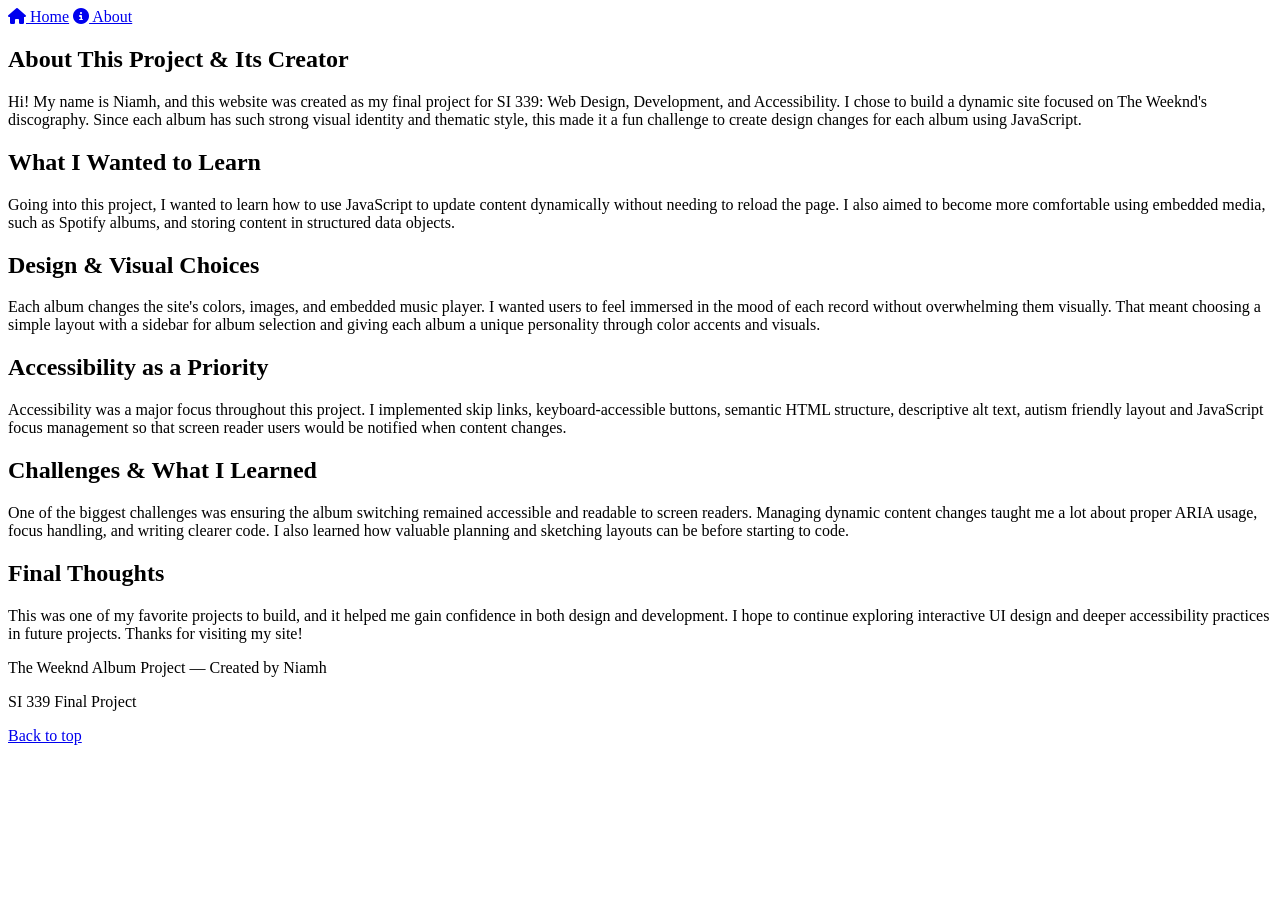
==== about.html @ 071a37e8 "about" ====
<!DOCTYPE html>
<html lang="en">
<head>
    <meta charset="UTF-8">
    <meta name="viewport" content="width=device-width, initial-scale=1.0">
    <title>About This Project</title>
    <link rel="stylesheet" href="https://cdnjs.cloudflare.com/ajax/libs/font-awesome/6.5.0/css/all.min.css">
    <link rel="stylesheet" href="css/style.css">
</head>

<body>
    <a class="skip-link" href="#main-content">Skip to main content</a>

    <nav id="navigation" aria-label="Main navigation">
        <a href="index.html"><i class="fa-solid fa-house"></i> Home</a>
        <a href="about.html" aria-current="page"><i class="fa-solid fa-circle-info"></i> About</a>
    </nav>

    <main id="main-content" tabindex="-1">

        <section class="about-section">
            <h1>About This Project & Its Creator</h1>

            <p>
                Hi! My name is Niamh, and this website was created as my final project for SI 339: Web Design, Development, and Accessibility.
                I chose to build a dynamic site focused on The Weeknd's discography. 
                Since each album has such strong visual identity and thematic style, this
                made it a fun challenge to create design changes for each album using JavaScript.
            </p>
        </section>

        <section class="about-section">
            <h2>What I Wanted to Learn</h2>
            <p>
                Going into this project, I wanted to learn how to use JavaScript to update content dynamically without needing to reload the page.
                I also aimed to become more comfortable using embedded media, such as Spotify albums, and storing content in structured data objects.
            </p>
        </section>

        <section class="about-section">
            <h2>Design & Visual Choices</h2>
            <p>
                Each album changes the site's colors, images, and embedded music player. 
                I wanted users to feel immersed in the mood of each record without overwhelming them visually.
                That meant choosing a simple layout with a sidebar for album selection and giving each album a unique personality
                through color accents and visuals.
            </p>
        </section>

        <section class="about-section">
            <h2>Accessibility as a Priority</h2>
            <p>
                Accessibility was a major focus throughout this project.
                I implemented skip links, keyboard-accessible buttons, semantic HTML structure, descriptive alt text, autism friendly layout and
                JavaScript focus management so that screen reader users would be notified when content changes.
            </p>
        </section>

        <section class="about-section">
            <h2>Challenges & What I Learned</h2>
            <p>
                One of the biggest challenges was ensuring the album switching remained accessible and readable to screen readers.
                Managing dynamic content changes taught me a lot about proper ARIA usage, focus handling, and writing clearer code.
                I also learned how valuable planning and sketching layouts can be before starting to code.
            </p>
        </section>

        <section class="about-section">
            <h2>Final Thoughts</h2>
            <p>
                This was one of my favorite projects to build, and it helped me gain confidence in both design and development.
                I hope to continue exploring interactive UI design and deeper accessibility practices in future projects.
                Thanks for visiting my site!
            </p>
        </section>

    </main>

    <!-- Footer -->
    <footer class="site-footer">
        <p>The Weeknd Album Project — Created by Niamh</p>
        <p>SI 339 Final Project</p>
        <a href="#navigation">Back to top</a>
    </footer>

</body>
</html>
---- css/style.css ----
/* skip link */
.skip-link {
    position: absolute;
    left: -999px;
    top: 10px;
    background: #000;
    color: #fff;
    padding: 10px;
    border-radius: 4px;
    z-index: 1000;
}

.skip-link:focus {
    left: 10px;
}
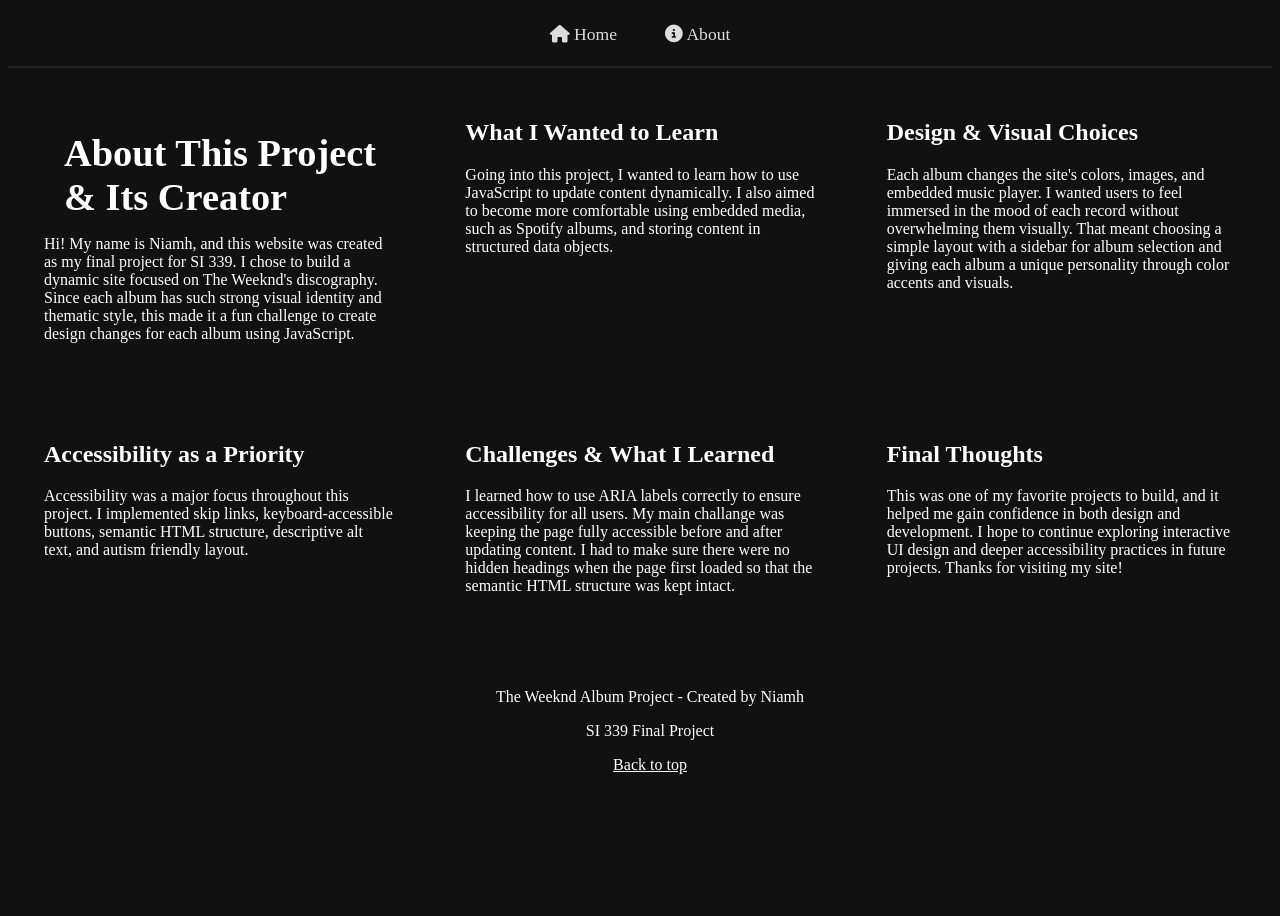
==== commit ede17af5: "done" ====
--- a/about.html
+++ b/about.html
@@ -3,82 +3,84 @@
 <head>
     <meta charset="UTF-8">
     <meta name="viewport" content="width=device-width, initial-scale=1.0">
-    <title>About This Project</title>
+    <title>About this Project</title>
     <link rel="stylesheet" href="https://cdnjs.cloudflare.com/ajax/libs/font-awesome/6.5.0/css/all.min.css">
     <link rel="stylesheet" href="css/style.css">
+    <link rel="stylesheet" href="css/responsive.css">
+    <link rel="shortcut icon" href="images/favicon.ico" type="image/x-icon">
 </head>
 
 <body>
-    <a class="skip-link" href="#main-content">Skip to main content</a>
+    <a class="skip-link" href="#main-content-about">Skip to main content</a>
 
     <nav id="navigation" aria-label="Main navigation">
         <a href="index.html"><i class="fa-solid fa-house"></i> Home</a>
         <a href="about.html" aria-current="page"><i class="fa-solid fa-circle-info"></i> About</a>
     </nav>
 
-    <main id="main-content" tabindex="-1">
+    <main id="main-content-about" tabindex="-1">
+        <div class="about-grid">
 
-        <section class="about-section">
-            <h1>About This Project & Its Creator</h1>
+            <section class="about-section">
+                <h1>About This Project & Its Creator</h1>
 
-            <p>
-                Hi! My name is Niamh, and this website was created as my final project for SI 339: Web Design, Development, and Accessibility.
-                I chose to build a dynamic site focused on The Weeknd's discography. 
-                Since each album has such strong visual identity and thematic style, this
-                made it a fun challenge to create design changes for each album using JavaScript.
-            </p>
-        </section>
+                <p>
+                    Hi! My name is Niamh, and this website was created as my final project for SI 339.
+                    I chose to build a dynamic site focused on The Weeknd's discography. 
+                    Since each album has such strong visual identity and thematic style, this
+                    made it a fun challenge to create design changes for each album using JavaScript.
+                </p>
+            </section>
 
-        <section class="about-section">
-            <h2>What I Wanted to Learn</h2>
-            <p>
-                Going into this project, I wanted to learn how to use JavaScript to update content dynamically without needing to reload the page.
-                I also aimed to become more comfortable using embedded media, such as Spotify albums, and storing content in structured data objects.
-            </p>
-        </section>
+            <section class="about-section">
+                <h2>What I Wanted to Learn</h2>
+                <p>
+                    Going into this project, I wanted to learn how to use JavaScript to update content dynamically.
+                    I also aimed to become more comfortable using embedded media, such as Spotify albums, and storing content in structured data objects.
+                </p>
+            </section>
 
-        <section class="about-section">
-            <h2>Design & Visual Choices</h2>
-            <p>
-                Each album changes the site's colors, images, and embedded music player. 
-                I wanted users to feel immersed in the mood of each record without overwhelming them visually.
-                That meant choosing a simple layout with a sidebar for album selection and giving each album a unique personality
-                through color accents and visuals.
-            </p>
-        </section>
+            <section class="about-section">
+                <h2>Design & Visual Choices</h2>
+                <p>
+                    Each album changes the site's colors, images, and embedded music player. 
+                    I wanted users to feel immersed in the mood of each record without overwhelming them visually.
+                    That meant choosing a simple layout with a sidebar for album selection and giving each album a unique personality
+                    through color accents and visuals.
+                </p>
+            </section>
 
-        <section class="about-section">
-            <h2>Accessibility as a Priority</h2>
-            <p>
-                Accessibility was a major focus throughout this project.
-                I implemented skip links, keyboard-accessible buttons, semantic HTML structure, descriptive alt text, autism friendly layout and
-                JavaScript focus management so that screen reader users would be notified when content changes.
-            </p>
-        </section>
+            <section class="about-section">
+                <h2>Accessibility as a Priority</h2>
+                <p>
+                    Accessibility was a major focus throughout this project.
+                    I implemented skip links, keyboard-accessible buttons, semantic HTML structure, descriptive alt text, and autism friendly layout.
+                </p>
+            </section>
 
-        <section class="about-section">
-            <h2>Challenges & What I Learned</h2>
-            <p>
-                One of the biggest challenges was ensuring the album switching remained accessible and readable to screen readers.
-                Managing dynamic content changes taught me a lot about proper ARIA usage, focus handling, and writing clearer code.
-                I also learned how valuable planning and sketching layouts can be before starting to code.
-            </p>
-        </section>
+            <section class="about-section">
+                <h2>Challenges & What I Learned</h2>
+                <p>
+                    I learned how to use ARIA labels correctly to ensure accessibility for all users. 
+                    My main challange was keeping the page fully accessible before and after updating content.
+                    I had to make sure there were no hidden headings when the page first loaded so that the semantic HTML structure was kept intact.
+                </p>
+            </section>
 
-        <section class="about-section">
-            <h2>Final Thoughts</h2>
-            <p>
-                This was one of my favorite projects to build, and it helped me gain confidence in both design and development.
-                I hope to continue exploring interactive UI design and deeper accessibility practices in future projects.
-                Thanks for visiting my site!
-            </p>
-        </section>
+            <section class="about-section">
+                <h2>Final Thoughts</h2>
+                <p>
+                    This was one of my favorite projects to build, and it helped me gain confidence in both design and development.
+                    I hope to continue exploring interactive UI design and deeper accessibility practices in future projects.
+                    Thanks for visiting my site!
+                </p>
+            </section>
+        </div>
 
     </main>
 
-    <!-- Footer -->
     <footer class="site-footer">
-        <p>The Weeknd Album Project — Created by Niamh</p>
+        <p>The Weeknd Album Project - Created by Niamh</p>
         <p>SI 339 Final Project</p>
         <a href="#navigation">Back to top</a>
     </footer>
--- a/css/style.css
+++ b/css/style.css
@@ -13,3 +13,147 @@
 .skip-link:focus {
     left: 10px;
 }
+
+/* nav */
+#navigation {
+    display: flex;
+    justify-content: center;
+    gap: 3rem;
+    padding: 1rem 0.5rem;
+    border-bottom: 2px solid #222;
+    background: #111;
+}
+
+#navigation a {
+    color: #ddd;
+    text-decoration: none;
+    font-size: 1.1rem;
+    padding-bottom: 0.3rem;
+    position: relative;
+}
+
+#navigation a:hover::after {
+    content: "";
+    position: absolute;
+    left: 0;
+    bottom: -2px;
+    width: 100%;
+    height: 3px;
+    background: #fff;
+    border-radius: 2px;
+}
+
+
+* {
+    font-family: Georgia, serif; 
+}
+
+#album-content {
+    display: none;
+    visibility: hidden;
+    height: 0;
+    overflow: hidden;
+}
+
+body.home-theme, body {
+    background-color: #111;
+    color: #ffffff;
+}
+
+body.theme-dawnfm {
+    background-color: #0a0f2d;
+    color: #d9e4ff;
+}
+
+body.theme-dawnfm #album-content h2 {
+    color: #7aa2ff;
+}
+
+body.theme-starboy {
+    background-color: #7a0000;
+    color: #ffeb9c;
+}
+
+body.theme-starboy #album-content h2 {
+    color: #ffdd33;
+}
+
+body.theme-kissland {
+    background-color: #000000;
+    color: #c5ffd9;
+}
+
+body.theme-kissland #album-content h2 {
+    color: #23ff8c;
+}
+
+body.theme-trilogy {
+    background-color: #000000;
+    color: #e6e6e6;
+}
+
+body.theme-trilogy #album-content h2 {
+    color: #ffffff;
+}
+
+body {
+    min-height: 100vh;
+    display: flex;
+    flex-direction: column;
+}
+
+#layout {
+    flex: 1;
+    display: flex;
+}
+
+#sidebar {
+    width: 220px;
+    background-color: #1a1a1a;
+    color: white;
+    padding: 20px;
+    display: flex;
+    flex-direction: column;
+    gap: 10px;
+    height: 100%;
+}
+
+
+footer {
+    text-align: center;
+    margin-top: 30px;
+}
+
+#album-content {
+    display: grid !important;
+    grid-template-columns: 300px 1fr !important;
+    gap: 2rem !important;
+    align-items: start;
+}
+
+#album-content > h2 {
+    grid-column: 1 / -1;
+    margin-bottom: 1rem;
+}
+
+#album-cover {
+    grid-column: 1 / 2 !important;
+    width: 100%;
+    max-width: 300px;
+    height: auto;
+    border-radius: 8px;
+}
+
+#album-content > div {
+    grid-column: 2 / 3 !important;
+}
+
+#spotify-embed {
+    grid-column: 1 / -1 !important;
+    margin-top: 1.5rem;
+}
+
+footer a, footer a:visited {
+    color: #ffffff;
+    text-decoration: underline;
+}
--- a/css/responsive.css
+++ b/css/responsive.css
@@ -0,0 +1,142 @@
+/* mobile */
+*, *::before, *::after {
+    box-sizing: border-box;
+}
+
+html, body {
+    overflow-x: hidden;
+}
+
+.about-grid {
+    display: grid;
+    grid-template-columns: 1fr;
+    gap: 2rem;
+    padding: 1rem;
+}
+
+#layout {
+    display: flex;
+    flex-direction: column;
+    gap: 20px;
+    max-width: 100%;
+}
+
+/* sidebar full width on mobile */
+#sidebar {
+    width: 100%;
+    background-color: #1a1a1a;
+    padding: 20px;
+    border-radius: 8px;
+    max-width: 100%;
+    overflow: hidden;
+}
+
+#sidebar h2 {
+    font-size: 1.3rem;
+    margin-bottom: 10px;
+}
+
+/* album buttons */
+#sidebar button {
+    display: block;
+    width: 100%;
+    padding: 12px;
+    margin: 8px 0;
+    font-size: 1rem;
+    background-color: #2a2a2a;
+    color: #ffffff;
+    border: none;
+    border-radius: 6px;
+    cursor: pointer;
+    text-align: left;
+    transition: background-color 0.25s;
+    max-width: 100%;
+    word-wrap: break-word;
+}
+
+#sidebar button:hover,
+#sidebar button:focus {
+    background-color: #3c3c3c;
+    outline: 2px solid #ffffff;
+}
+
+h1 {
+    font-size: 1.8rem;
+    padding: 0 10px;
+    text-align: center;
+}
+
+/* tablet */
+@media (min-width: 768px) {
+    .about-grid {
+        grid-template-columns: repeat(2, 1fr);
+    }
+
+    #layout {
+        gap: 30px;
+        padding: 0 10px;
+    }
+
+    #sidebar {
+        padding: 25px;
+    }
+
+    #sidebar button {
+        font-size: 1.1rem;
+        padding: 14px;
+    }
+
+    #main-image,
+    #album-cover {
+        max-width: 90%;
+        margin: 0 auto;
+        display: block;
+    }
+
+    h1 {
+        font-size: 2rem;
+    }
+
+    .about-section {
+        display: block;
+        width: 100%;
+        padding: 15px 20px;
+    }
+}
+
+/* desktop */
+
+@media (min-width: 1200px) {
+    .about-grid {
+        grid-template-columns: repeat(3, 1fr);
+    }
+
+    /* sidebar on left now */
+    #layout {
+        flex-direction: row;
+    }
+
+    #sidebar {
+        width: 240px;
+        height: 100%;
+        position: relative;
+    }
+
+    h1 {
+        text-align: left;
+        padding-left: 20px;
+        margin-bottom: 10px;
+        font-size: 2.4rem;
+    }
+
+    footer {
+        text-align: center;
+        padding-left: 20px;
+    }
+    
+    .about-section {
+        display: block;
+        width: 100%;
+        padding: 15px 20px;
+    }
+}
